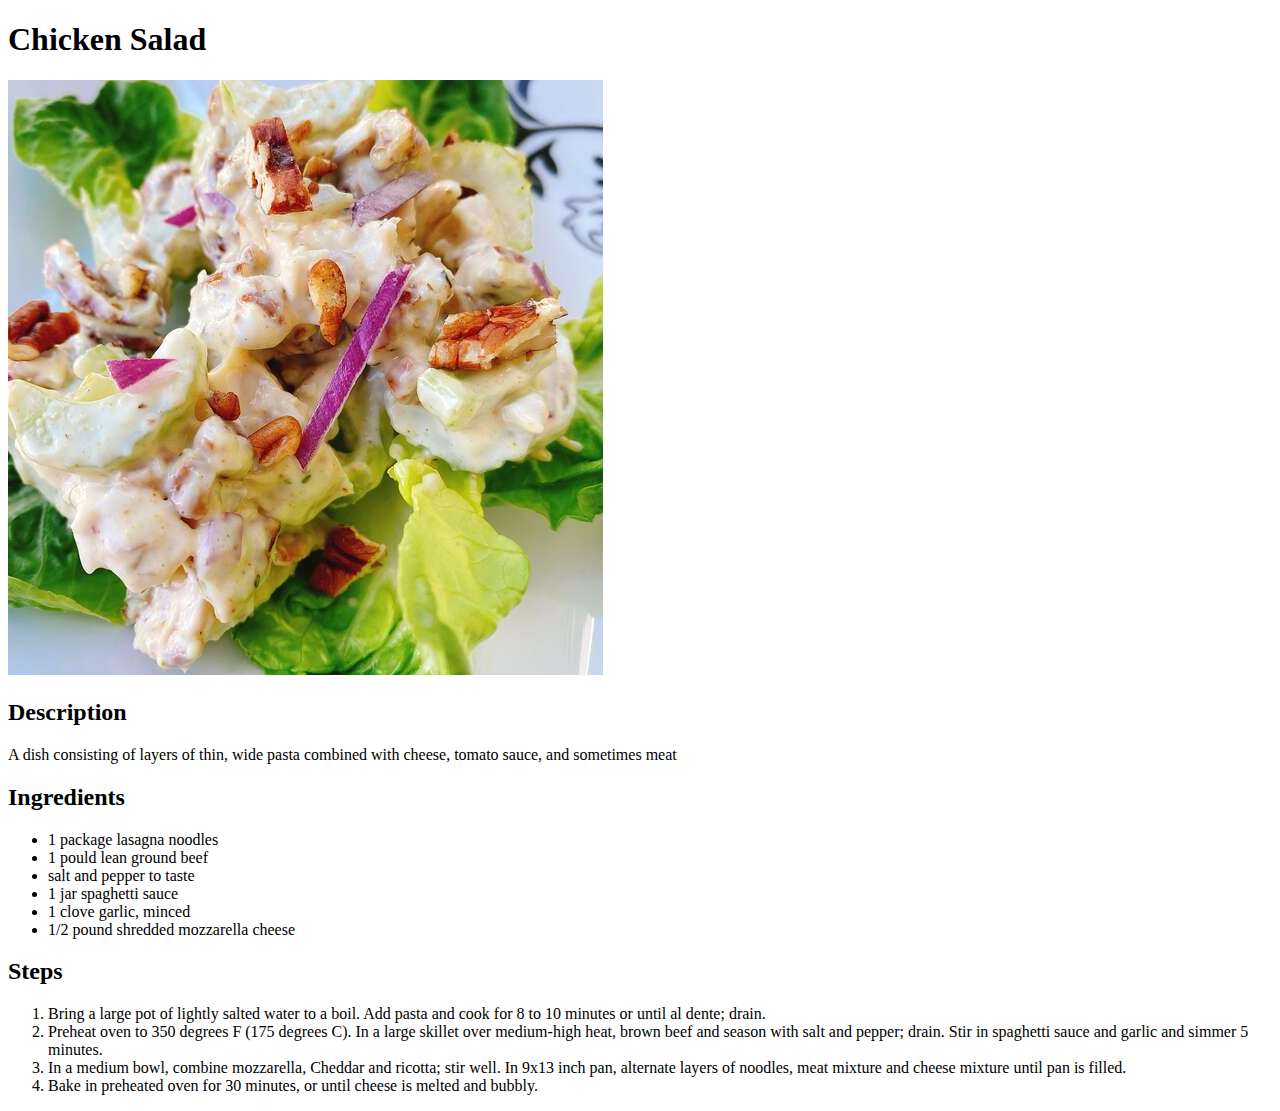
==== chicken_salad.html @ d06bc466 "lasagna finiched, chicken salad started" ====
<!DOCTYPE html>
<html lang="en">
<head>
    <meta charset="UTF-8">
    <meta http-equiv="X-UA-Compatible" content="IE=edge">
    <meta name="viewport" content="width=device-width, initial-scale=1.0">
    <title>Document</title>
</head>
<body>
    <h1>Chicken Salad</h1>
    <img src="chicken_salad.jpg" alt="Picture of Chichen Salad">
    <h2>Description</h2>
    <p>A dish consisting of layers of thin, wide pasta combined with cheese, tomato sauce, and sometimes meat</p>
    <h2>Ingredients</h2>
    <ul>
        <li>1 package lasagna noodles</li>
        <li>1 pould lean ground beef</li>
        <li>salt and pepper to taste</li>
        <li>1 jar spaghetti sauce</li>
        <li>1 clove garlic, minced</li>
        <li>1/2 pound shredded mozzarella cheese</li>
    </ul>
    <h2>Steps</h2>
    <ol>
        <li>Bring a large pot of lightly salted water to a boil. Add pasta and cook for 8 to 10 minutes or until al dente; drain.</li>
        <li>Preheat oven to 350 degrees F (175 degrees C). In a large skillet over medium-high heat, brown beef and season with salt and pepper; drain. Stir in spaghetti sauce and garlic and simmer 5 minutes.</li>
        <li>In a medium bowl, combine mozzarella, Cheddar and ricotta; stir well. In 9x13 inch pan, alternate layers of noodles, meat mixture and cheese mixture until pan is filled.</li>
        <li>Bake in preheated oven for 30 minutes, or until cheese is melted and bubbly.</li>
    </ol>
</body>
</html>
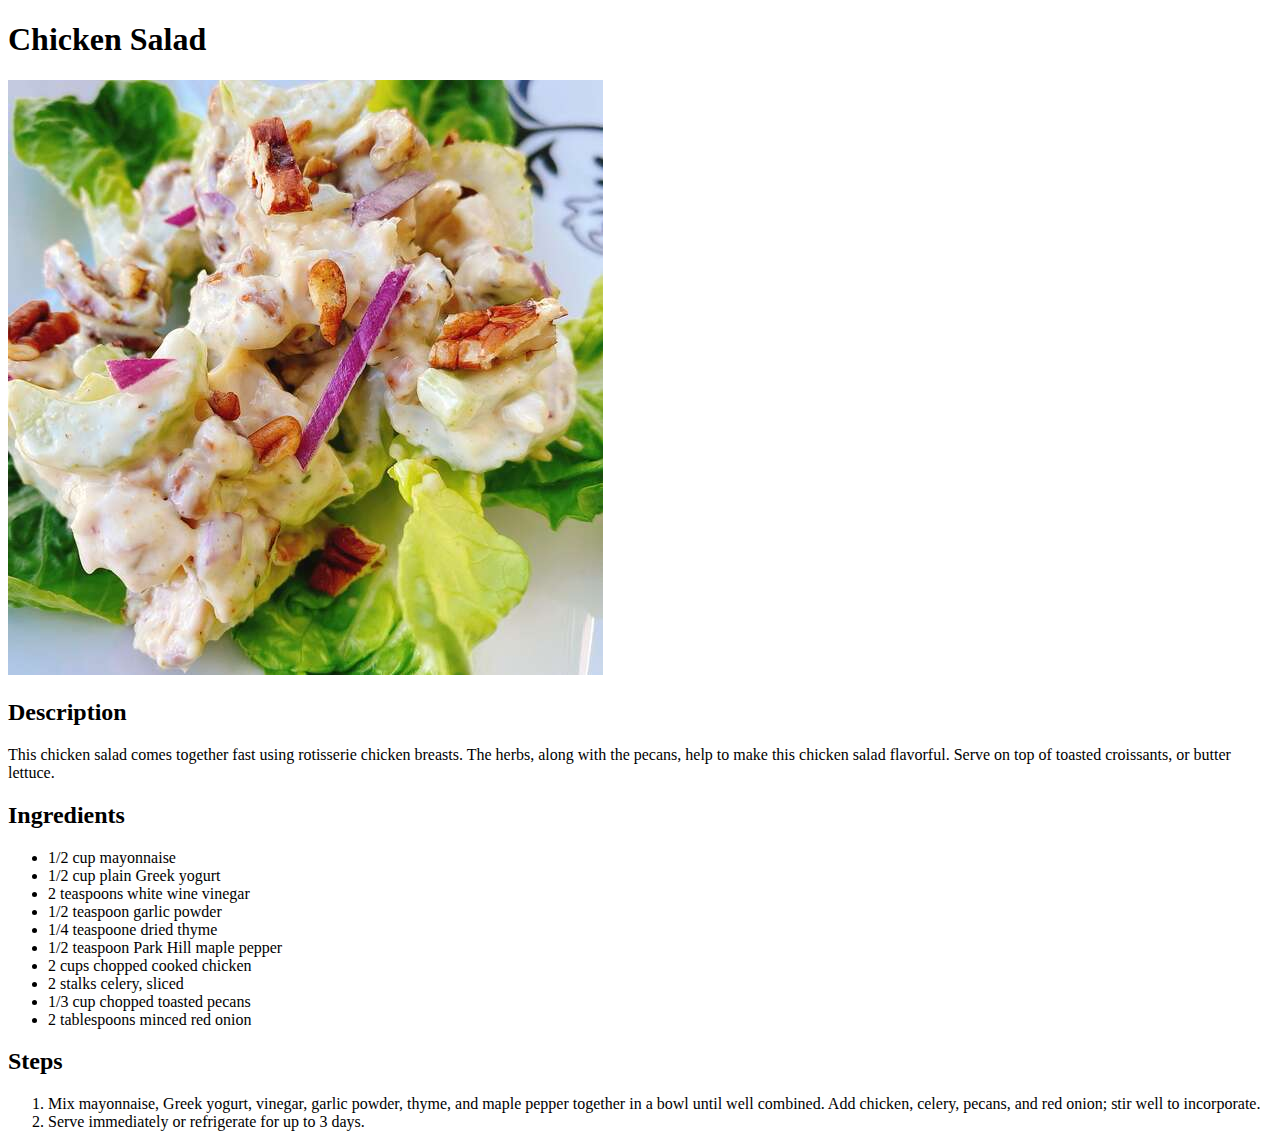
==== commit d453001b: "Iteration 4 added Cornucopia salad" ====
--- a/chicken_salad.html
+++ b/chicken_salad.html
@@ -10,22 +10,24 @@
     <h1>Chicken Salad</h1>
     <img src="chicken_salad.jpg" alt="Picture of Chichen Salad">
     <h2>Description</h2>
-    <p>A dish consisting of layers of thin, wide pasta combined with cheese, tomato sauce, and sometimes meat</p>
+    <p>This chicken salad comes together fast using rotisserie chicken breasts. The herbs, along with the pecans, help to make this chicken salad flavorful. Serve on top of toasted croissants, or butter lettuce.</p>
     <h2>Ingredients</h2>
     <ul>
-        <li>1 package lasagna noodles</li>
-        <li>1 pould lean ground beef</li>
-        <li>salt and pepper to taste</li>
-        <li>1 jar spaghetti sauce</li>
-        <li>1 clove garlic, minced</li>
-        <li>1/2 pound shredded mozzarella cheese</li>
+        <li>1/2 cup mayonnaise</li>
+        <li>1/2 cup plain Greek yogurt</li>
+        <li>2 teaspoons white wine vinegar</li>
+        <li>1/2 teaspoon garlic powder</li>
+        <li>1/4 teaspoone dried thyme</li>
+        <li>1/2 teaspoon Park Hill maple pepper</li>
+        <li>2 cups chopped cooked chicken</li>
+        <li>2 stalks celery, sliced</li>
+        <li>1/3 cup chopped toasted pecans</li>
+        <li>2 tablespoons minced red onion</li>
     </ul>
     <h2>Steps</h2>
     <ol>
-        <li>Bring a large pot of lightly salted water to a boil. Add pasta and cook for 8 to 10 minutes or until al dente; drain.</li>
-        <li>Preheat oven to 350 degrees F (175 degrees C). In a large skillet over medium-high heat, brown beef and season with salt and pepper; drain. Stir in spaghetti sauce and garlic and simmer 5 minutes.</li>
-        <li>In a medium bowl, combine mozzarella, Cheddar and ricotta; stir well. In 9x13 inch pan, alternate layers of noodles, meat mixture and cheese mixture until pan is filled.</li>
-        <li>Bake in preheated oven for 30 minutes, or until cheese is melted and bubbly.</li>
+        <li>Mix mayonnaise, Greek yogurt, vinegar, garlic powder, thyme, and maple pepper together in a bowl until well combined. Add chicken, celery, pecans, and red onion; stir well to incorporate.</li>
+        <li>Serve immediately or refrigerate for up to 3 days.</li>
     </ol>
 </body>
 </html>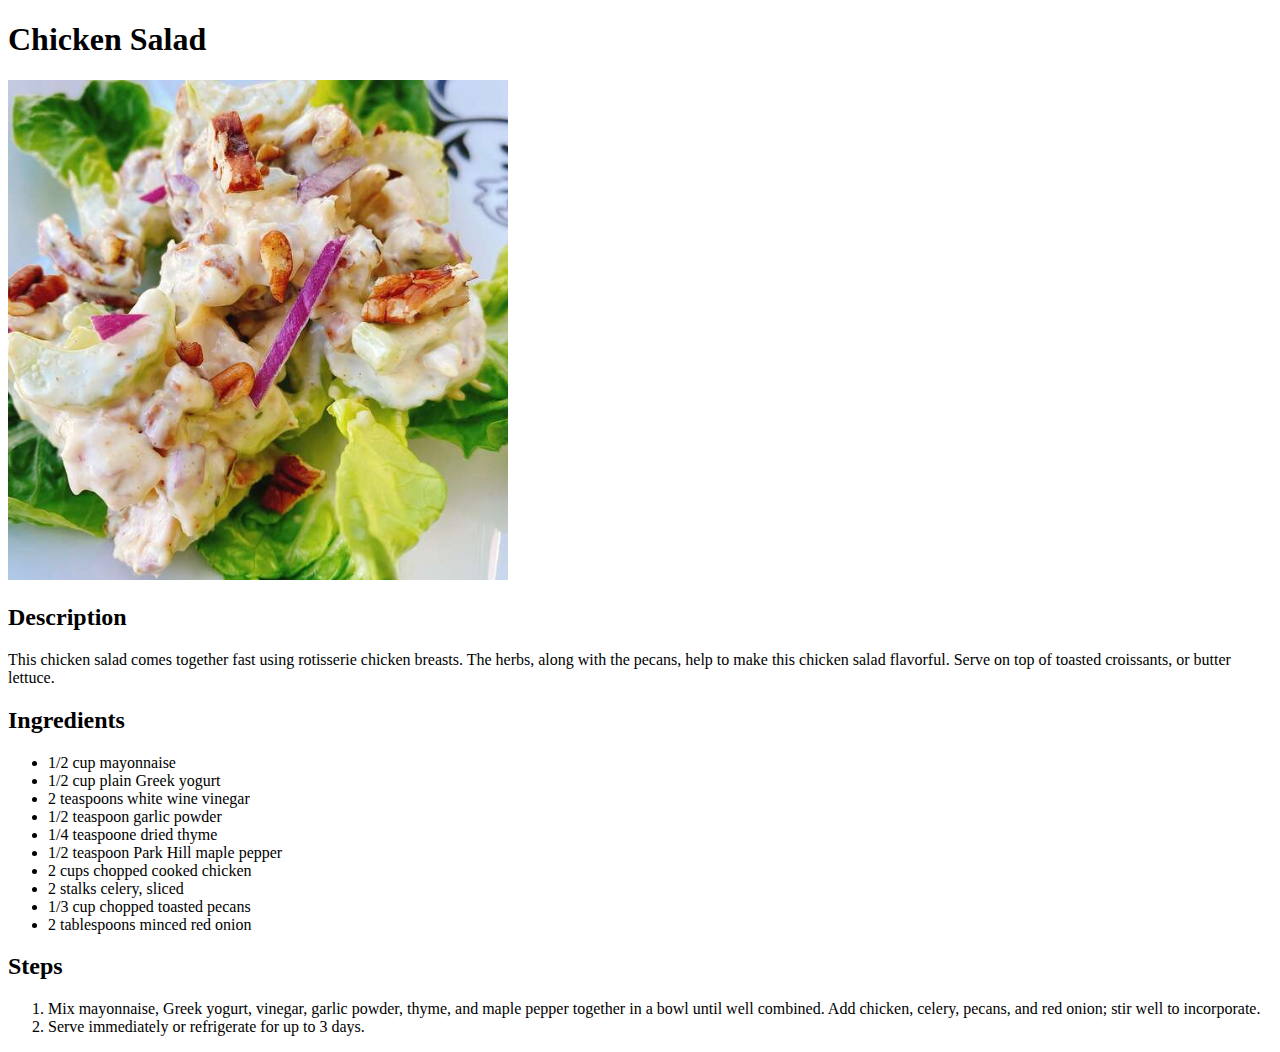
==== commit dff55b20: "Added style.css and link to index.html" ====
--- a/chicken_salad.html
+++ b/chicken_salad.html
@@ -8,7 +8,7 @@
 </head>
 <body>
     <h1>Chicken Salad</h1>
-    <img src="chicken_salad.jpg" alt="Picture of Chichen Salad">
+    <img src="chicken_salad.jpg" alt="Picture of Chichen Salad" height="auto" width="500px">
     <h2>Description</h2>
     <p>This chicken salad comes together fast using rotisserie chicken breasts. The herbs, along with the pecans, help to make this chicken salad flavorful. Serve on top of toasted croissants, or butter lettuce.</p>
     <h2>Ingredients</h2>
